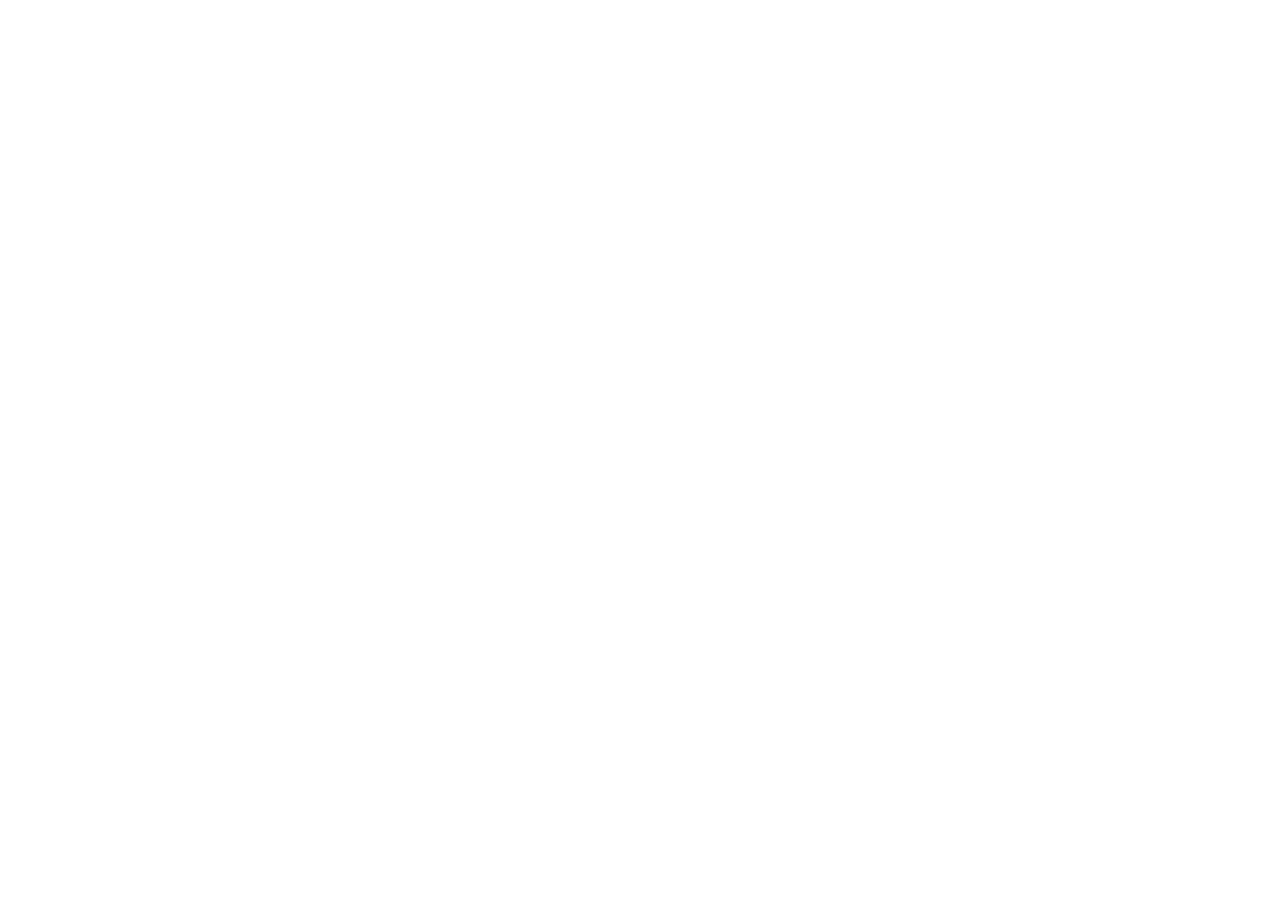
==== index.html @ be963bcc "added reset and starter code" ====
<!DOCTYPE html>
<html lang="en">

<head>
  <meta charset="UTF-8">
  <meta http-equiv="X-UA-Compatible" content="IE=edge">
  <meta name="viewport" content="width=device-width, initial-scale=1.0">
  <link rel="stylesheet" href="style.css">
  <link rel="stylesheet" href="reset.css">
  <title>leetPete</title>
</head>

<body>

</body>
<script src="script.js"></script>

</html>
---- style.css ----
/* Here for tracking reasons */
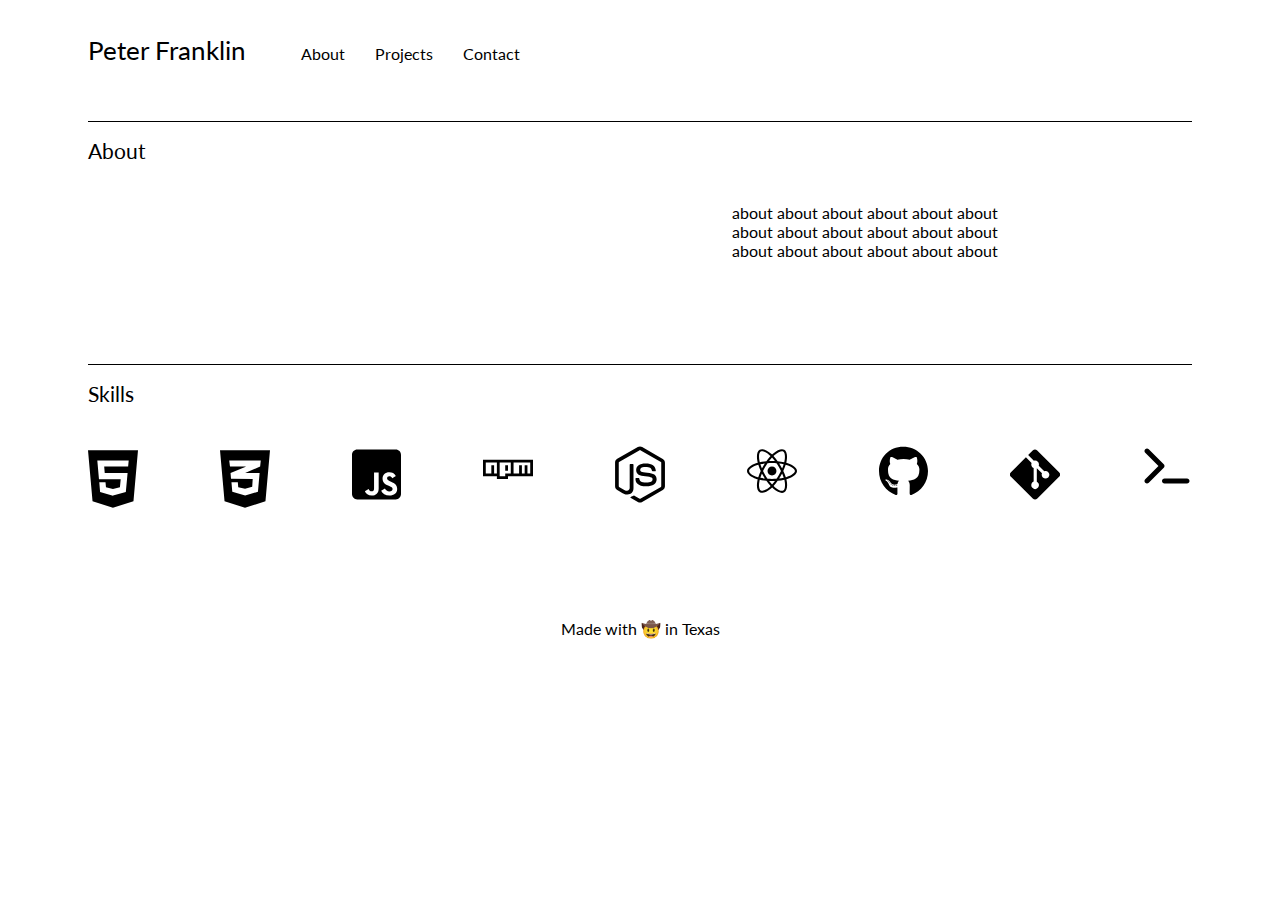
==== commit a163d1fb: "Reworks" ====
--- a/index.html
+++ b/index.html
@@ -5,14 +5,84 @@
   <meta charset="UTF-8">
   <meta http-equiv="X-UA-Compatible" content="IE=edge">
   <meta name="viewport" content="width=device-width, initial-scale=1.0">
-  <link rel="stylesheet" href="style.css">
+  <link rel="preconnect" href="https://fonts.googleapis.com">
+  <link rel="preconnect" href="https://fonts.gstatic.com" crossorigin>
+  <link href="https://fonts.googleapis.com/css2?family=Lato&display=swap" rel="stylesheet">
   <link rel="stylesheet" href="reset.css">
-  <title>leetPete</title>
+  <link rel="stylesheet" href="styles.css">
+  <title>Document</title>
 </head>
 
 <body>
+  <div class="main">
+    <div class="navigation">
+      <h1 class="header-text" id="logo-text">Peter Franklin</h1>
+      <nav class="navigation-container">
+        <ul class="navlist">
+          <a href="#">
+            <li class="navlist-item">About</li>
+          </a>
+          <a href="projects.html">
+            <li class="navlist-item">Projects</li>
+          </a>
+          <a href="contact.html">
+            <li class="navlist-item">Contact</li>
+          </a>
+        </ul>
+      </nav>
+    </div>
+    <section class="about">
+      <h2 class="about-header content-header">About</h2>
+      <div class="about-container">
+        <img class="about-hero"
+          src="https://dsm01pap003files.storage.live.com/y4mIvChhafRy9CobA3PPAs26ye4es3Hn3DO9Qs0EQ4KojxvalCfLrVTLhOiyVGcarF8P8Kfsah98fnmAb1GY6DqXgLHP8hIGLDPMf7ZhK0eD7S5OHFJZUCJnMSQjNJ5zvsJ5ocsu5FJ-Pvqhwomb90nmFgeDkmQkenxZDDHcUHZFNBcsVGYrC7_5SZn67GZW0k6?width=800&height=800&cropmode=none"
+          alt="">
+        <p class="about-text">
+          about
+          about
+          about
+          about
+          about
+          about
+          about
+          about
+          about
+          about
+          about
+          about
+          about
+          about
+          about
+          about
+          about
+          about
+        </p>
+      </div>
 
+    </section>
+    <section class="skills">
+      <h2 class="skills-header content-header">Skills</h2>
+      <div class="skills-container">
+        <i class="skill"><img src="/media/html5.svg" alt="html5"></i>
+        <i class="skill"><img src="/media/css3-alt.svg" alt="css3"></i>
+        <i class="skill"><img src="/media/square-js.svg" alt="javaScript"></i>
+        <i class="skill"><img src="/media/npm.svg" alt="npm"></i>
+        <i class="skill"><img src="/media/node-js.svg" alt="node.node-js"></i>
+        <i class="skill"><img src="/media/react.svg" alt="react.js"></i>
+        <i class="skill"><img src="/media/github.svg" alt="Github"></i>
+        <i class="skill"><img src="/media/git-alt.svg" alt="git"></i>
+        <i class="skill"><img src="/media/terminal-solid.svg" alt="CLI"></i>
+      </div>
+    </section>
+    <div class="footer">
+      <footer>
+        <h3 class="footer-text">
+          Made with &#x1F920; in Texas
+        </h3>
+      </footer>
+    </div>
+  </div>
 </body>
-<script src="script.js"></script>
+<script src="index.js"></script>
 
 </html>--- a/styles.css
+++ b/styles.css
@@ -0,0 +1,95 @@
+.main {
+  margin: 1.6rem 5rem;
+  padding: 0.5rem 0.5rem;
+  font-family: "Lato", sans-serif;
+}
+
+.navigation {
+  display: flex;
+}
+
+.header-text {
+  font-size: 26px;
+  margin-right: 2.5rem;
+}
+
+.navlist {
+  display: flex;
+}
+
+.navlist-item {
+  padding: 10px 15px;
+  list-style: none;
+}
+
+.navlist-item:hover {
+  font-size: 1.2rem;
+  padding: 3px;
+  color: rgb(85, 85, 85);
+}
+
+.content-header {
+  font-size: 1.3rem;
+}
+
+section {
+  margin: 3rem 0;
+  border-top: 0.5px solid black;
+  padding: 1rem 0;
+}
+
+.about-container {
+  display: flex;
+  justify-content: space-evenly;
+  padding: 2.5rem 0;
+}
+
+.about-hero {
+  border-radius: 5px;
+  width: 25%;
+}
+
+.about-text {
+  width: 25%;
+}
+
+.skills-container {
+  display: flex;
+  justify-content: space-between;
+  padding: 2.5rem 0;
+}
+
+.skill,
+.social-icon {
+  width: 50px;
+}
+
+.projects-iframe {
+  padding: 1.8rem;
+  margin: 0.5rem;
+}
+
+.project-container-header {
+  text-align: center;
+  padding: 0.5rem;
+  margin: 0.5rem;
+}
+.social-container {
+  padding: 3rem 0;
+  display: flex;
+  justify-content: space-around;
+  max-height: 155px;
+}
+
+.social-icon:hover {
+  width: 52px;
+}
+
+footer {
+  display: flex;
+  justify-content: space-evenly;
+}
+
+.footer-text {
+  /* padding: 2rem 0; */
+}
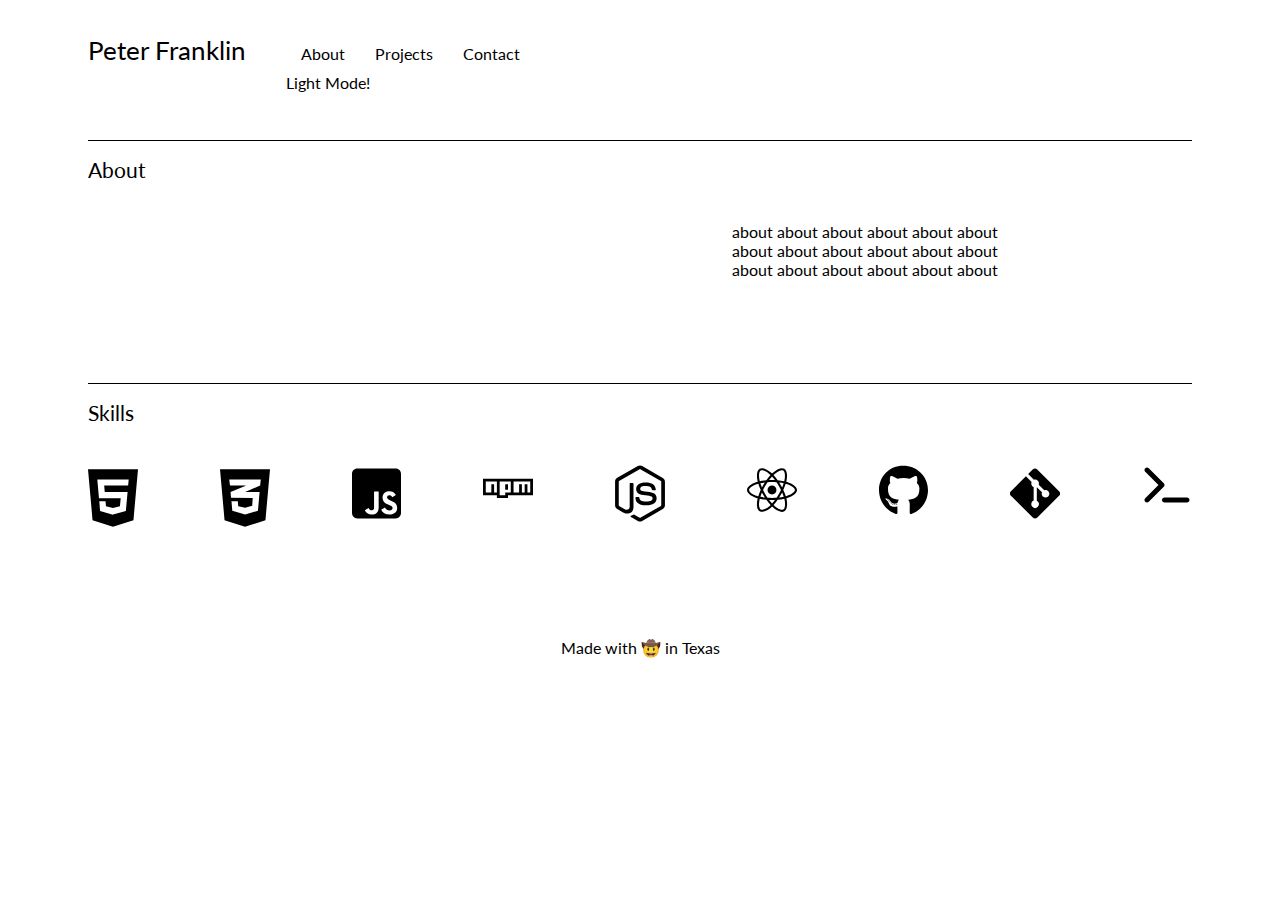
==== commit f94c8903: "Improved dark mode functionality" ====
--- a/index.html
+++ b/index.html
@@ -22,13 +22,16 @@
           <a href="#">
             <li class="navlist-item">About</li>
           </a>
-          <a href="projects.html">
+          <a href="projects.html" onclick="pageSwitch()">
             <li class="navlist-item">Projects</li>
           </a>
           <a href="contact.html">
             <li class="navlist-item">Contact</li>
           </a>
         </ul>
+        <button class="lightModeButton">
+          Light Mode!
+        </button>
       </nav>
     </div>
     <section class="about">
@@ -63,15 +66,15 @@
     <section class="skills">
       <h2 class="skills-header content-header">Skills</h2>
       <div class="skills-container">
-        <i class="skill"><img src="/media/html5.svg" alt="html5"></i>
-        <i class="skill"><img src="/media/css3-alt.svg" alt="css3"></i>
-        <i class="skill"><img src="/media/square-js.svg" alt="javaScript"></i>
-        <i class="skill"><img src="/media/npm.svg" alt="npm"></i>
-        <i class="skill"><img src="/media/node-js.svg" alt="node.node-js"></i>
-        <i class="skill"><img src="/media/react.svg" alt="react.js"></i>
-        <i class="skill"><img src="/media/github.svg" alt="Github"></i>
-        <i class="skill"><img src="/media/git-alt.svg" alt="git"></i>
-        <i class="skill"><img src="/media/terminal-solid.svg" alt="CLI"></i>
+        <i class="skill"><img src="media/html5.svg" alt="html5"></i>
+        <i class="skill"><img src="media/css3-alt.svg" alt="css3"></i>
+        <i class="skill"><img src="media/square-js.svg" alt="javaScript"></i>
+        <i class="skill"><img src="media/npm.svg" alt="npm"></i>
+        <i class="skill"><img src="media/node-js.svg" alt="node.node-js"></i>
+        <i class="skill"><img src="media/react.svg" alt="react.js"></i>
+        <i class="skill"><img src="media/github.svg" alt="Github"></i>
+        <i class="skill"><img src="media/git-alt.svg" alt="git"></i>
+        <i class="skill"><img src="media/terminal-solid.svg" alt="CLI"></i>
       </div>
     </section>
     <div class="footer">
--- a/styles.css
+++ b/styles.css
@@ -63,7 +63,10 @@
 .social-icon {
   width: 50px;
 }
-
+.skillDark {
+  -webkit-filter: invert(1);
+  filter: invert(1);
+}
 .projects-iframe {
   padding: 1.8rem;
   margin: 0.5rem;
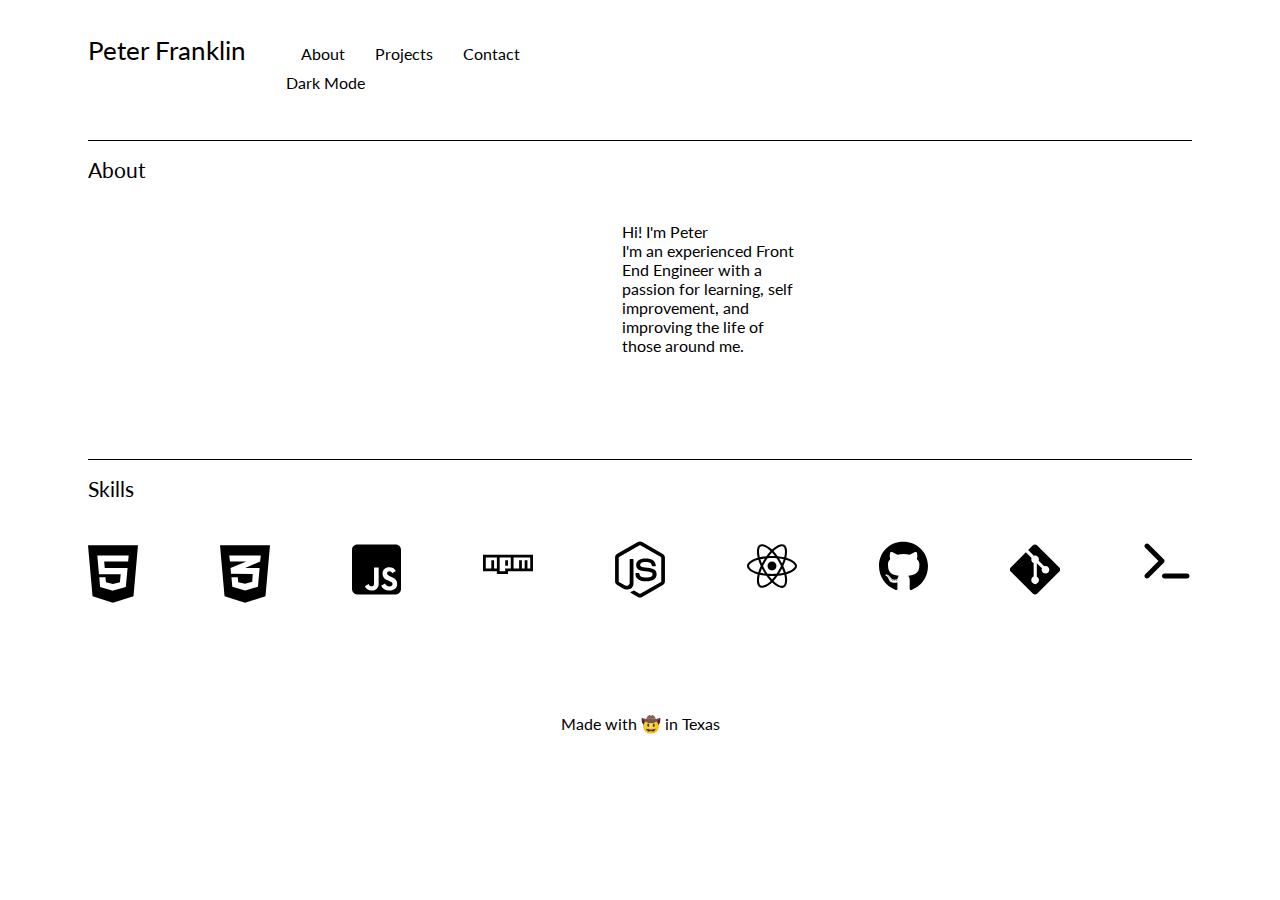
==== commit 8faafb5f: "Finalized dark mode" ====
--- a/index.html
+++ b/index.html
@@ -30,7 +30,7 @@
           </a>
         </ul>
         <button class="lightModeButton">
-          Light Mode!
+          Dark Mode
         </button>
       </nav>
     </div>
@@ -40,26 +40,14 @@
         <img class="about-hero"
           src="https://dsm01pap003files.storage.live.com/y4mIvChhafRy9CobA3PPAs26ye4es3Hn3DO9Qs0EQ4KojxvalCfLrVTLhOiyVGcarF8P8Kfsah98fnmAb1GY6DqXgLHP8hIGLDPMf7ZhK0eD7S5OHFJZUCJnMSQjNJ5zvsJ5ocsu5FJ-Pvqhwomb90nmFgeDkmQkenxZDDHcUHZFNBcsVGYrC7_5SZn67GZW0k6?width=800&height=800&cropmode=none"
           alt="">
-        <p class="about-text">
-          about
-          about
-          about
-          about
-          about
-          about
-          about
-          about
-          about
-          about
-          about
-          about
-          about
-          about
-          about
-          about
-          about
-          about
-        </p>
+        <div class="about-text">
+          <h3>Hi! I'm Peter</h3>
+          <p class="about-text">
+            I'm an experienced Front End Engineer with a passion for learning, self improvement, and improving the life
+            of
+            those around me.
+          </p>
+        </div>
       </div>
 
     </section>
--- a/styles.css
+++ b/styles.css
@@ -50,7 +50,7 @@
 }
 
 .about-text {
-  width: 25%;
+  width: 40%;
 }
 
 .skills-container {
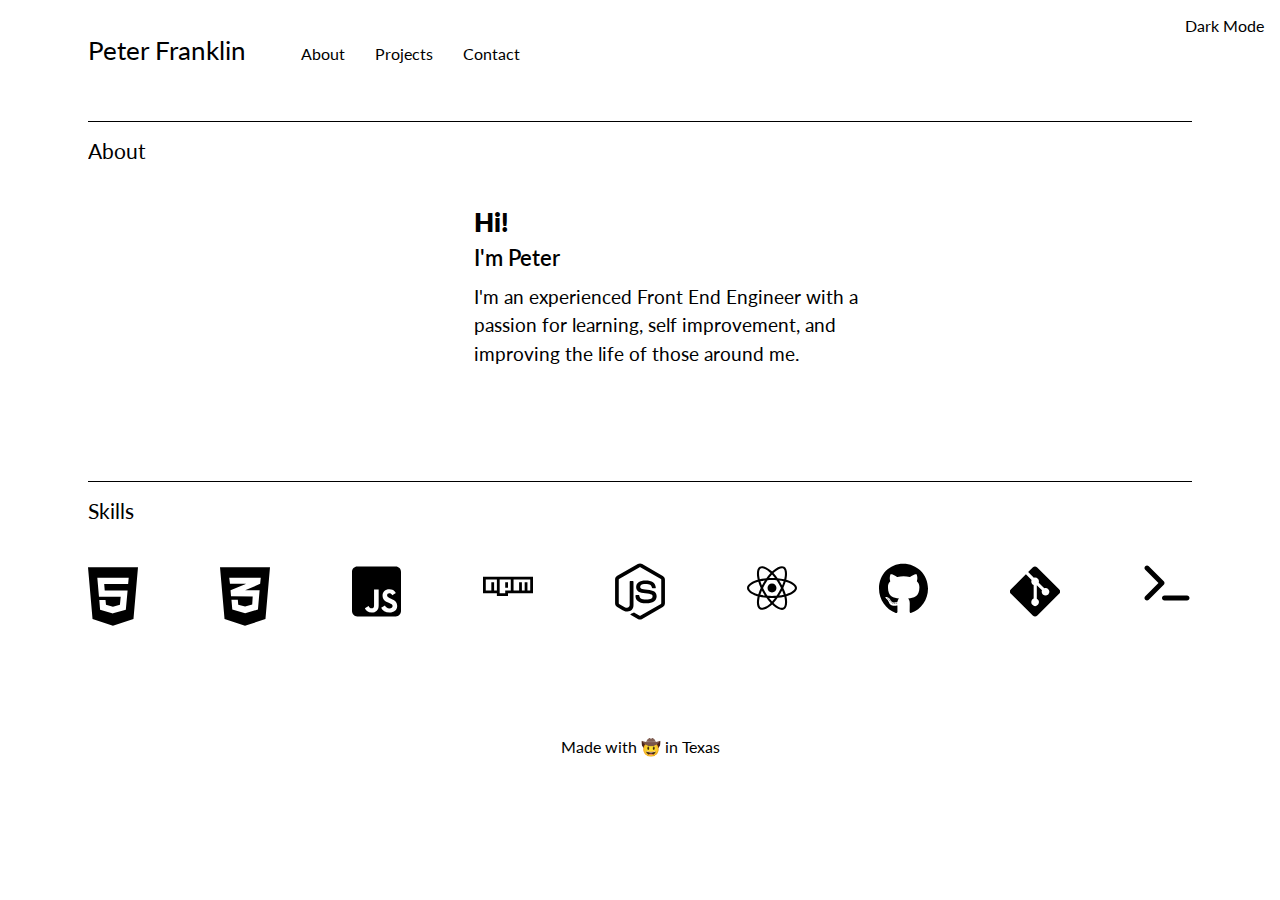
==== commit a504c6be: "Finished" ====
--- a/index.html
+++ b/index.html
@@ -10,7 +10,8 @@
   <link href="https://fonts.googleapis.com/css2?family=Lato&display=swap" rel="stylesheet">
   <link rel="stylesheet" href="reset.css">
   <link rel="stylesheet" href="styles.css">
-  <title>Document</title>
+  <title>Peter Franklin</title>
+  <link rel="icon" type="image/x-icon" href="media/favicon-32x32.png">
 </head>
 
 <body>
@@ -41,7 +42,8 @@
           src="https://dsm01pap003files.storage.live.com/y4mIvChhafRy9CobA3PPAs26ye4es3Hn3DO9Qs0EQ4KojxvalCfLrVTLhOiyVGcarF8P8Kfsah98fnmAb1GY6DqXgLHP8hIGLDPMf7ZhK0eD7S5OHFJZUCJnMSQjNJ5zvsJ5ocsu5FJ-Pvqhwomb90nmFgeDkmQkenxZDDHcUHZFNBcsVGYrC7_5SZn67GZW0k6?width=800&height=800&cropmode=none"
           alt="">
         <div class="about-text">
-          <h3>Hi! I'm Peter</h3>
+          <h2>Hi!</h2>
+          <h3>I'm Peter</h3>
           <p class="about-text">
             I'm an experienced Front End Engineer with a passion for learning, self improvement, and improving the life
             of
--- a/styles.css
+++ b/styles.css
@@ -41,6 +41,7 @@
 .about-container {
   display: flex;
   justify-content: space-evenly;
+  align-items: center;
   padding: 2.5rem 0;
 }
 
@@ -50,7 +51,23 @@
 }
 
 .about-text {
-  width: 40%;
+  width: 60%;
+  font-size: 1.2rem;
+  line-height: 1.5;
+}
+
+.about-text p {
+  padding: 0.5rem 0;
+}
+
+.about-text h2 {
+  font-size: 1.6rem;
+  font-weight: 800;
+}
+
+.about-text h3 {
+  font-size: 1.4rem;
+  font-weight: 600;
 }
 
 .skills-container {
@@ -96,3 +113,13 @@
 .footer-text {
   /* padding: 2rem 0; */
 }
+
+.lightModeButton {
+  position: absolute;
+  top: 1rem;
+  right: 1rem;
+  background-color: transparent;
+  border: none;
+  cursor: pointer;
+  outline: none;
+}
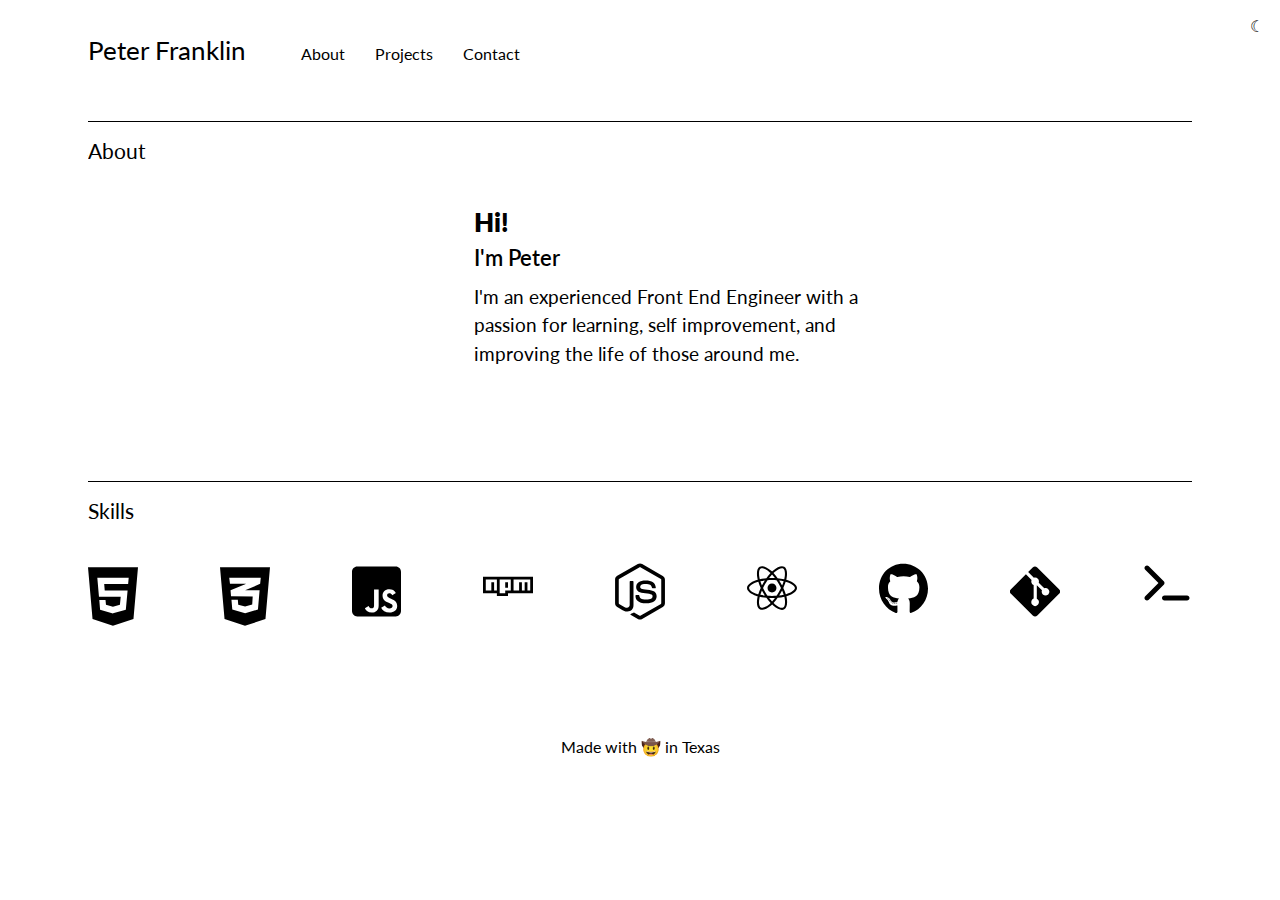
==== commit c06ba568: "Updated CSS for mobile" ====
--- a/index.html
+++ b/index.html
@@ -31,7 +31,7 @@
           </a>
         </ul>
         <button class="lightModeButton">
-          Dark Mode
+          &#9790;
         </button>
       </nav>
     </div>
--- a/styles.css
+++ b/styles.css
@@ -123,3 +123,40 @@
   cursor: pointer;
   outline: none;
 }
+
+@media screen and (max-width: 768px) {
+  .main {
+    margin: 1.6rem 1rem;
+  }
+
+  .about-container {
+    flex-direction: column;
+    align-items: center;
+  }
+
+  .about-hero {
+    width: 50%;
+  }
+
+  .about-text {
+    width: 100%;
+  }
+
+  .skills-container {
+    flex-direction: column;
+    align-items: center;
+  }
+
+  .projects-iframe {
+    width: 100%;
+  }
+
+  .social-container {
+    flex-direction: column;
+    align-items: center;
+  }
+
+  .footer-text {
+    text-align: center;
+  }
+}
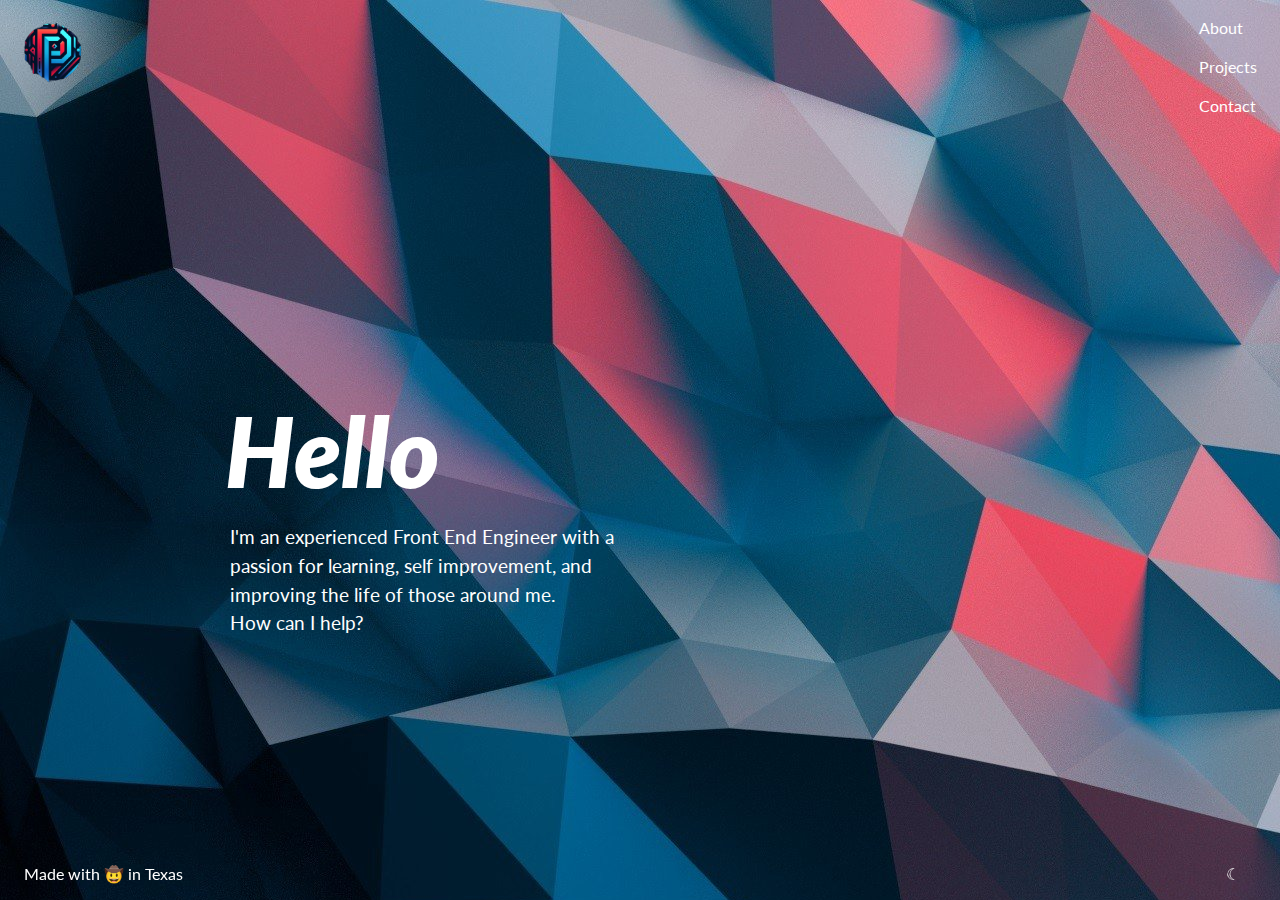
==== commit 9d462bdb: "general restructure - pf" ====
--- a/index.html
+++ b/index.html
@@ -17,7 +17,8 @@
 <body>
   <div class="main">
     <div class="navigation">
-      <h1 class="header-text" id="logo-text">Peter Franklin</h1>
+      <img class="header-text" id="logo-text" src="/media/logoPF.png">
+      <!-- TODO: make this pretty -->
       <nav class="navigation-container">
         <ul class="navlist">
           <a href="#">
@@ -30,30 +31,28 @@
             <li class="navlist-item">Contact</li>
           </a>
         </ul>
-        <button class="lightModeButton">
-          &#9790;
-        </button>
       </nav>
     </div>
     <section class="about">
-      <h2 class="about-header content-header">About</h2>
+      <!-- <h2 class="about-header content-header">About</h2> -->
       <div class="about-container">
-        <img class="about-hero"
+        <!-- <img class="about-hero"
           src="https://dsm01pap003files.storage.live.com/y4mIvChhafRy9CobA3PPAs26ye4es3Hn3DO9Qs0EQ4KojxvalCfLrVTLhOiyVGcarF8P8Kfsah98fnmAb1GY6DqXgLHP8hIGLDPMf7ZhK0eD7S5OHFJZUCJnMSQjNJ5zvsJ5ocsu5FJ-Pvqhwomb90nmFgeDkmQkenxZDDHcUHZFNBcsVGYrC7_5SZn67GZW0k6?width=800&height=800&cropmode=none"
-          alt="">
+          alt=""> -->
         <div class="about-text">
-          <h2>Hi!</h2>
-          <h3>I'm Peter</h3>
+          <h2 id="hello">Hello</h2>
           <p class="about-text">
             I'm an experienced Front End Engineer with a passion for learning, self improvement, and improving the life
             of
             those around me.
           </p>
+
+          <p class="">How can I help?</p>
         </div>
       </div>
 
     </section>
-    <section class="skills">
+    <!-- <section class="skills">
       <h2 class="skills-header content-header">Skills</h2>
       <div class="skills-container">
         <i class="skill"><img src="media/html5.svg" alt="html5"></i>
@@ -66,16 +65,19 @@
         <i class="skill"><img src="media/git-alt.svg" alt="git"></i>
         <i class="skill"><img src="media/terminal-solid.svg" alt="CLI"></i>
       </div>
-    </section>
+    </section> -->
     <div class="footer">
       <footer>
         <h3 class="footer-text">
           Made with &#x1F920; in Texas
         </h3>
+        <button class="lightModeButton">
+          &#9790;
+        </button>
       </footer>
     </div>
   </div>
 </body>
-<script src="index.js"></script>
-
+<script src="lightMode.js"></script>
+<script src="changeHello.js"></script>
 </html>--- a/styles.css
+++ b/styles.css
@@ -1,20 +1,39 @@
+html, body {
+  height: 100%
+}
+body {
+  background-image: url("media/abstract-background-wallpaper.jpg");
+  color: white;
+  display: flex;
+  align-items: stretch;
+}
 .main {
-  margin: 1.6rem 5rem;
+  /* margin: 1.6rem 5rem; */
   padding: 0.5rem 0.5rem;
   font-family: "Lato", sans-serif;
+  display: flex;
+  flex-direction: column;
+  width: 100%;
+  
+}
+
+#logo-text {
+  height: 5.5rem;
 }
 
 .navigation {
   display: flex;
-}
-
-.header-text {
-  font-size: 26px;
-  margin-right: 2.5rem;
-}
+  justify-content: space-between;
+}
+
+.navigation-container {
+ display: flex;
+}
+
 
 .navlist {
   display: flex;
+  flex-direction: column;
 }
 
 .navlist-item {
@@ -23,18 +42,24 @@
 }
 
 .navlist-item:hover {
-  font-size: 1.2rem;
+  /* font-size: 1.2rem;
   padding: 3px;
-  color: rgb(85, 85, 85);
-}
+  color: rgb(85, 85, 85); */
+}
+
+/* .header-text {
+  font-size: 26px;
+  margin-right: 2.5rem;
+} */
 
 .content-header {
   font-size: 1.3rem;
+  text-align: center;
 }
 
 section {
   margin: 3rem 0;
-  border-top: 0.5px solid black;
+  /* border-top: 0.5px solid black; */
   padding: 1rem 0;
 }
 
@@ -45,10 +70,10 @@
   padding: 2.5rem 0;
 }
 
-.about-hero {
+/* .about-hero {
   border-radius: 5px;
   width: 25%;
-}
+} */
 
 .about-text {
   width: 60%;
@@ -56,13 +81,25 @@
   line-height: 1.5;
 }
 
+.about-subtext {
+  padding-top: 0.5rem;
+  font-style: italic;
+}
+
 .about-text p {
-  padding: 0.5rem 0;
-}
+  padding-left: 0.3rem;
+}
+
+#hello {
+  opacity: 1;
+  transition: opacity 1.5s ease;
+}
+
 
 .about-text h2 {
-  font-size: 1.6rem;
+  font-size: 6rem;
   font-weight: 800;
+  font-style: italic;
 }
 
 .about-text h3 {
@@ -70,10 +107,22 @@
   font-weight: 600;
 }
 
+.about{
+  height: 100%;
+  display: flex;
+
+}
+
+.skills {
+  height: 100%;
+  
+}
+
 .skills-container {
   display: flex;
   justify-content: space-between;
   padding: 2.5rem 0;
+  flex-direction: column;
 }
 
 .skill,
@@ -85,8 +134,8 @@
   filter: invert(1);
 }
 .projects-iframe {
-  padding: 1.8rem;
-  margin: 0.5rem;
+  padding-top: 0.8rem;
+  margin-top: 0.5rem;
 }
 
 .project-container-header {
@@ -106,22 +155,20 @@
 }
 
 footer {
-  display: flex;
-  justify-content: space-evenly;
-}
-
-.footer-text {
-  /* padding: 2rem 0; */
+  position: fixed;
+  bottom: 0;
+  width: 100%;
+  display: flex;
+  justify-content: space-between;
+  padding: 1rem;
 }
 
 .lightModeButton {
-  position: absolute;
-  top: 1rem;
-  right: 1rem;
   background-color: transparent;
   border: none;
   cursor: pointer;
   outline: none;
+  margin-right: 5%;
 }
 
 @media screen and (max-width: 768px) {
@@ -133,10 +180,10 @@
     flex-direction: column;
     align-items: center;
   }
-
+/* 
   .about-hero {
     width: 50%;
-  }
+  } */
 
   .about-text {
     width: 100%;
@@ -156,6 +203,23 @@
     align-items: center;
   }
 
+  .fcf-body {
+    max-width: 100% !important;
+    margin-top: 2rem !important;
+  }
+
+  .fcf-button {
+    width: 1rem !important;
+  }
+
+  footer{
+    margin: 3%;
+  }
+
+  .lightModeButton{
+    margin-right: 25%;
+  }
+
   .footer-text {
     text-align: center;
   }
